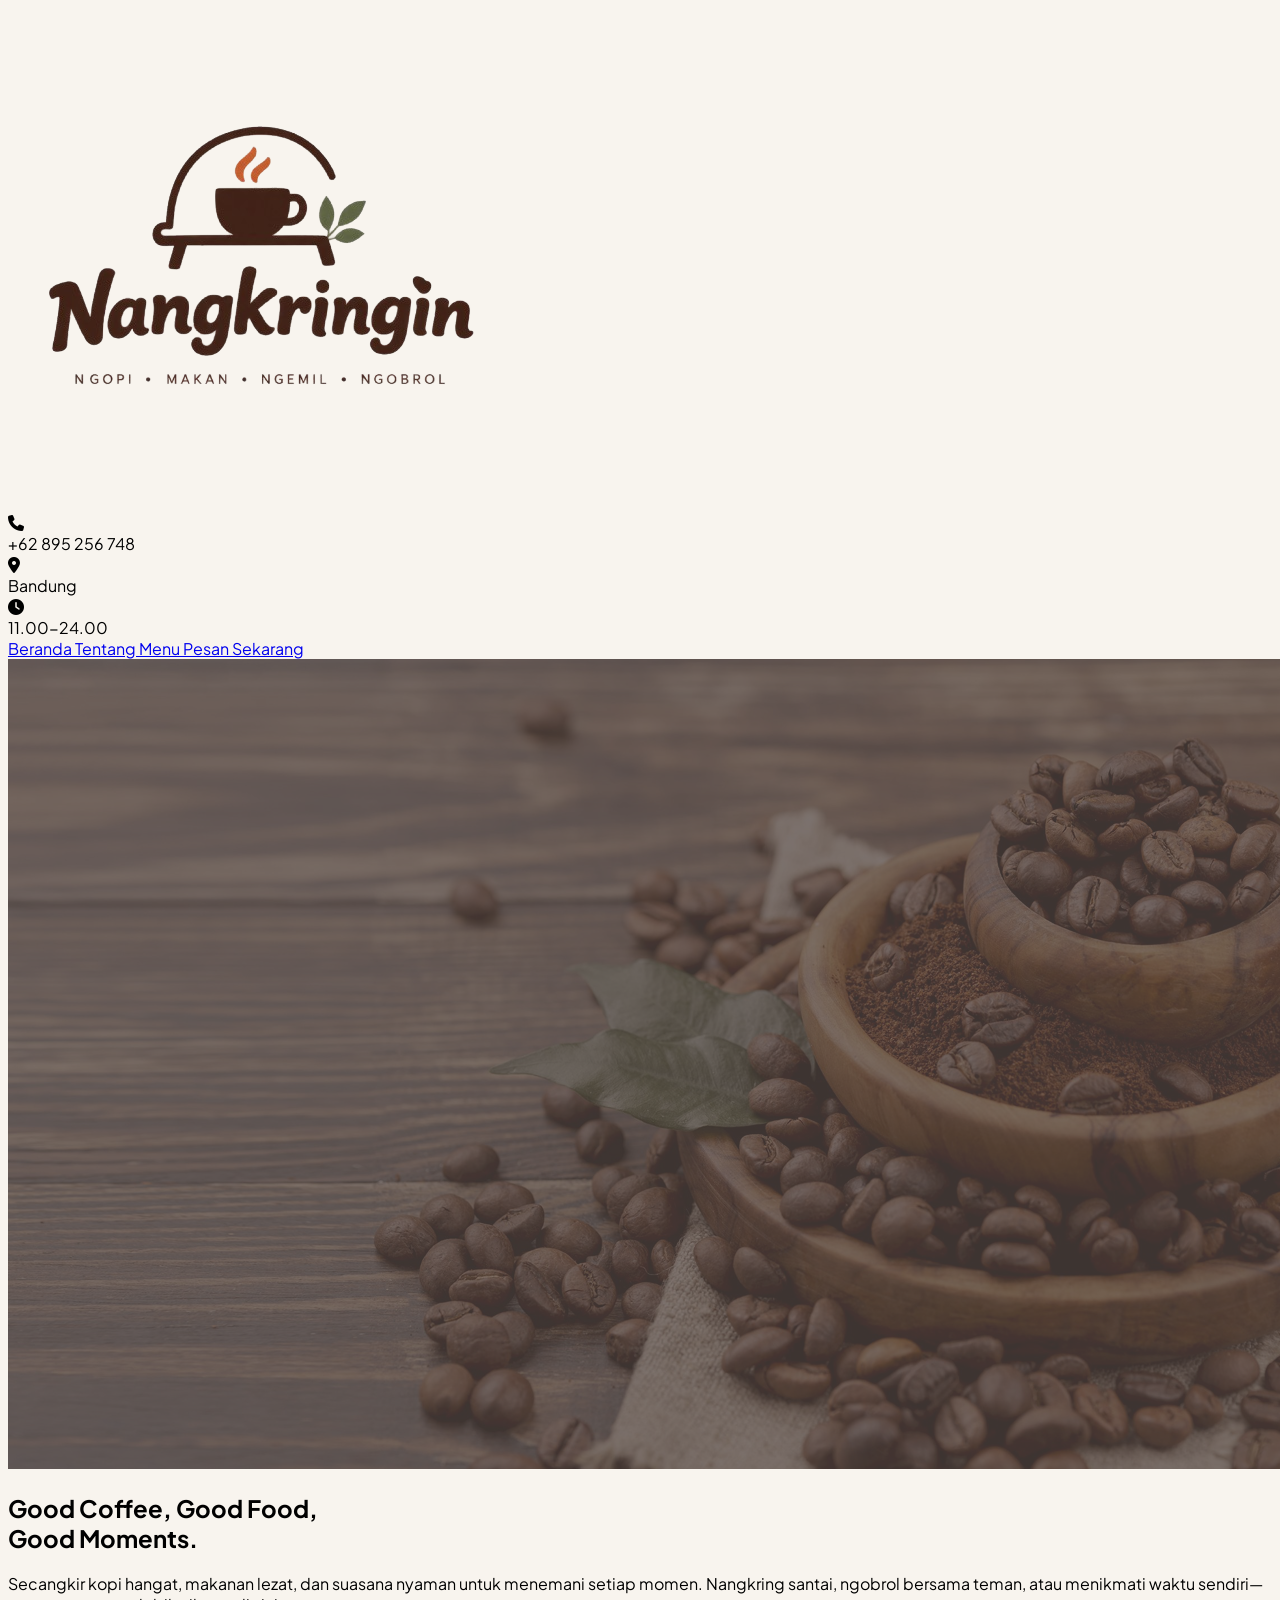
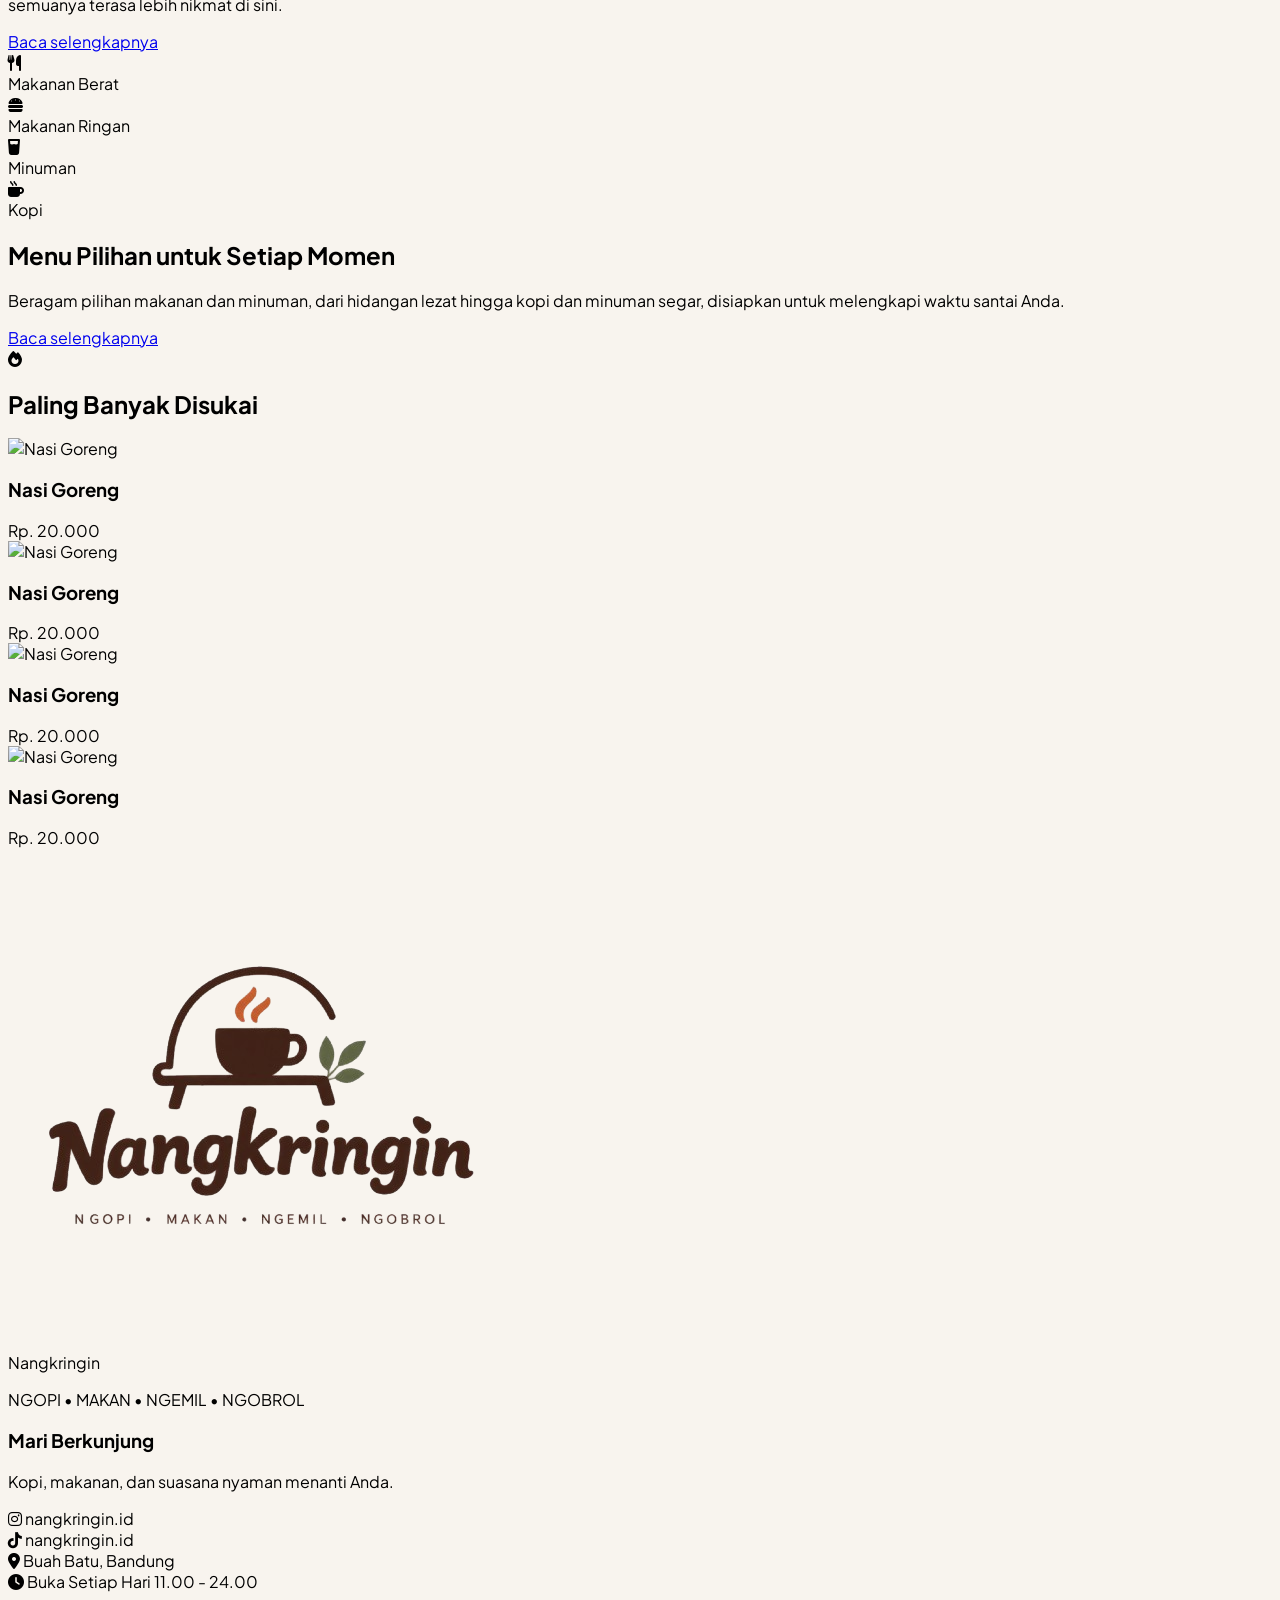
==== index.html @ 7f00919c "edited" ====
<!DOCTYPE html>
<html lang="id">
<head>
    <meta charset="UTF-8">
    <meta name="viewport" content="width=device-width, initial-scale=1.0">
    <title>Nangkringin - Good Coffee, Good Food, Good Moments</title>
    <script src="https://cdn.tailwindcss.com"></script>
    <link href="https://fonts.googleapis.com/css2?family=Plus+Jakarta+Sans:wght@400;500;600;700;800&display=swap" rel="stylesheet">
    <link rel="stylesheet" href="https://cdnjs.cloudflare.com/ajax/libs/font-awesome/6.4.0/css/all.min.css">
    <style>
        body {
            font-family: 'Plus Jakarta Sans', sans-serif;
            background-color: #F8F4EE;
        }
        /* Custom scrollbar */
        ::-webkit-scrollbar {
            width: 8px;
        }
        ::-webkit-scrollbar-track {
            background: #f1f1f1;
        }
        ::-webkit-scrollbar-thumb {
            background: #A77547;
            border-radius: 4px;
        }
    </style>
</head>
<body class="text-neutral-800 antialiased selection:bg-[#C28E5C] selection:text-white">

    <header class="absolute top-0 left-0 right-0 z-50 px-3 sm:px-6 lg:px-8 py-4 sm:py-6">
        <div class="max-w-7xl mx-auto flex flex-col xl:flex-row items-center justify-between gap-3 sm:gap-4">
            
            <!-- Logo Brand -->
            <div class="flex items-center gap-3">
                <div class="w-16 h-16 sm:w-20 sm:h-20 lg:w-24 lg:h-24 rounded-full flex items-center justify-center p-1 shadow-xl bg-[#F4EBE1]/90 backdrop-blur-sm border-2 border-[#D4A373]/30">
                    <img src="images/logo.png" alt="Nangkringin Logo" class="w-full h-full object-contain rounded-full"
                         onerror="this.src='https://placehold.co/100x100/4a3319/ffffff?text=Logo'">
                </div>
            </div>

            <!-- Navbar Container (Exact match to header.png style) -->
            <div class="w-full xl:w-auto flex flex-wrap items-center justify-center gap-2 sm:gap-3 bg-[#F4EBE1] backdrop-blur-md rounded-3xl xl:rounded-full px-3 sm:px-5 py-3 shadow-xl border border-[#E6D5C3]">
                
                <!-- Phone -->
                <div class="flex items-center gap-2 text-[#4A3319] text-[11px] sm:text-sm font-bold px-1 sm:px-2">
                    <div class="w-8 h-8 rounded-full bg-[#4A3319] text-[#F4EBE1] flex items-center justify-center text-xs">
                        <i class="fa-solid fa-phone"></i>
                    </div>
                    <span class="whitespace-nowrap">+62 895 256 748</span>
                </div>

                <!-- Divider / Gap -->
                <div class="hidden sm:block w-[1px] h-6 bg-[#D8C7B5]"></div>

                <!-- Location -->
                <div class="flex items-center gap-2 text-[#4A3319] text-[11px] sm:text-sm font-bold px-1 sm:px-2">
                    <div class="w-8 h-8 rounded-full bg-[#4A3319] text-[#F4EBE1] flex items-center justify-center text-xs">
                        <i class="fa-solid fa-location-dot"></i>
                    </div>
                    <span>Bandung</span>
                </div>

                <!-- Divider / Gap -->
                <div class="hidden sm:block w-[1px] h-6 bg-[#D8C7B5]"></div>

                <!-- Clock -->
                <div class="flex items-center gap-2 text-[#4A3319] text-[11px] sm:text-sm font-bold px-1 sm:px-2">
                    <div class="w-8 h-8 rounded-full bg-[#4A3319] text-[#F4EBE1] flex items-center justify-center text-xs">
                        <i class="fa-solid fa-clock"></i>
                    </div>
                    <span class="whitespace-nowrap">11.00-24.00</span>
                </div>

                <!-- Nav Buttons: Beranda, Tentang, Menu, Pesan Sekarang -->
                <div class="w-full sm:w-auto grid grid-cols-2 sm:flex items-center gap-2 mt-1 sm:mt-0">
                    <a href="#" class="bg-[#4A3319] hover:bg-[#382613] text-white px-3 sm:px-5 py-2.5 rounded-full text-xs sm:text-sm font-bold text-center shadow-md transition">
                        Beranda
                    </a>
                    <a href="#" class="bg-[#4A3319] hover:bg-[#382613] text-white px-3 sm:px-5 py-2.5 rounded-full text-xs sm:text-sm font-bold text-center shadow-md transition">
                        Tentang
                    </a>
                    <a href="#" class="bg-[#4A3319] hover:bg-[#382613] text-white px-3 sm:px-5 py-2.5 rounded-full text-xs sm:text-sm font-bold text-center shadow-md transition">
                        Menu
                    </a>
                    <a href="#" class="bg-gradient-to-r from-[#D97736] to-[#C05A28] hover:opacity-95 text-white px-3 sm:px-5 py-2.5 rounded-full text-xs sm:text-sm font-bold text-center shadow-md transition">
                        Pesan Sekarang
                    </a>
                </div>

            </div>

        </div>
    </header>

    <section class="relative min-h-[90vh] flex items-center pt-40 pb-16 px-4 sm:px-8 overflow-hidden">
        <!-- Background Image from images/bg-hero.jpg -->
        <div class="absolute inset-0 z-0">
            <img src="images/bg-hero.png" 
                 alt="Coffee Beans Background" 
                 class="w-full h-full object-cover object-center"
                 onerror="this.src='https://images.unsplash.com/photo-1495474472287-4d71bcdd2085?q=80&w=1920&auto=format&fit=crop'">
            <div class="absolute inset-0 bg-black/50"></div>
        </div>

        <div class="max-w-7xl mx-auto w-full z-10 px-4">
            <div class="max-w-2xl text-white">
                <h1 class="text-3xl sm:text-5xl lg:text-6xl font-extrabold leading-tight tracking-tight mb-6 drop-shadow-md">
                    Good Coffee, Good Food, <br class="hidden sm:inline"><span class="text-[#F4A261]">Good Moments.</span>
                </h1>
                <p class="text-sm sm:text-base lg:text-lg text-neutral-100 mb-8 leading-relaxed drop-shadow">
                    Secangkir kopi hangat, makanan lezat, dan suasana nyaman untuk menemani setiap momen. Nangkring santai, ngobrol bersama teman, atau menikmati waktu sendiri—semuanya terasa lebih nikmat di sini.
                </p>
                <div>
                    <a href="#" class="inline-block bg-[#C28E5C] hover:bg-[#A77547] text-white font-bold px-6 py-3.5 rounded-xl shadow-xl transition transform hover:translate-y-[-2px]">
                        Baca selengkapnya
                    </a>
                </div>
            </div>
        </div>
    </section>

    <section class="py-16 px-4 sm:px-8 bg-[#EFE8DC]">
        <div class="max-w-7xl mx-auto grid grid-cols-1 lg:grid-cols-12 gap-12 items-center">
            
            <!-- Category Icons Grid (Left 7 Columns) -->
            <div class="lg:col-span-7 grid grid-cols-2 sm:grid-cols-4 gap-6">
                <!-- Category 1 -->
                <div class="flex flex-col items-center group cursor-pointer">
                    <div class="w-24 h-24 sm:w-28 sm:h-28 bg-[#5C4033] rounded-full flex items-center justify-center shadow-xl group-hover:scale-105 transition duration-300 border-4 border-[#D4A373]/30">
                        <i class="fa-solid fa-utensils text-3xl sm:text-4xl text-amber-100"></i>
                    </div>
                    <span class="mt-4 font-bold text-sm sm:text-base text-[#5C4033] text-center">Makanan Berat</span>
                </div>
                <!-- Category 2 -->
                <div class="flex flex-col items-center group cursor-pointer">
                    <div class="w-24 h-24 sm:w-28 sm:h-28 bg-[#5C4033] rounded-full flex items-center justify-center shadow-xl group-hover:scale-105 transition duration-300 border-4 border-[#D4A373]/30">
                        <i class="fa-solid fa-burger text-3xl sm:text-4xl text-amber-100"></i>
                    </div>
                    <span class="mt-4 font-bold text-sm sm:text-base text-[#5C4033] text-center">Makanan Ringan</span>
                </div>
                <!-- Category 3 (Clean icon / Minuman) -->
                <div class="flex flex-col items-center group cursor-pointer">
                    <div class="w-24 h-24 sm:w-28 sm:h-28 bg-[#5C4033] rounded-full flex items-center justify-center shadow-xl group-hover:scale-105 transition duration-300 border-4 border-[#D4A373]/30">
                        <i class="fa-solid fa-glass-water text-3xl sm:text-4xl text-amber-100"></i>
                    </div>
                    <span class="mt-4 font-bold text-sm sm:text-base text-[#5C4033] text-center">Minuman</span>
                </div>
                <!-- Category 4 -->
                <div class="flex flex-col items-center group cursor-pointer">
                    <div class="w-24 h-24 sm:w-28 sm:h-28 bg-[#5C4033] rounded-full flex items-center justify-center shadow-xl group-hover:scale-105 transition duration-300 border-4 border-[#D4A373]/30">
                        <i class="fa-solid fa-mug-hot text-3xl sm:text-4xl text-amber-100"></i>
                    </div>
                    <span class="mt-4 font-bold text-sm sm:text-base text-[#5C4033] text-center">Kopi</span>
                </div>
            </div>

            <!-- Description Text (Right 5 Columns) -->
            <div class="lg:col-span-5 text-left">
                <h2 class="text-2xl sm:text-3xl font-extrabold text-[#5C4033] mb-4">
                    Menu Pilihan untuk Setiap Momen
                </h2>
                <p class="text-neutral-600 text-sm sm:text-base mb-6 leading-relaxed">
                    Beragam pilihan makanan dan minuman, dari hidangan lezat hingga kopi dan minuman segar, disiapkan untuk melengkapi waktu santai Anda.
                </p>
                <a href="#" class="inline-block bg-[#C28E5C] hover:bg-[#A77547] text-white font-bold px-6 py-3 rounded-xl shadow-md transition">
                    Baca selengkapnya
                </a>
            </div>

        </div>
    </section>

    <section class="py-16 px-4 sm:px-8 bg-[#B8865B]">
        <div class="max-w-7xl mx-auto">
            
            <!-- Section Header -->
            <div class="flex items-center gap-3 mb-10">
                <div class="w-10 h-10 bg-[#5C4033] rounded-full flex items-center justify-center text-amber-200 shadow-md">
                    <i class="fa-solid fa-fire text-lg"></i>
                </div>
                <h2 class="text-2xl sm:text-3xl font-extrabold text-white tracking-wide">
                    Paling Banyak Disukai
                </h2>
            </div>

            <!-- Product Cards Grid -->
            <div class="grid grid-cols-1 sm:grid-cols-2 lg:grid-cols-4 gap-6">
                
                <!-- Product Card 1 -->
                <div class="bg-[#FDFBF7] rounded-2xl p-4 shadow-xl flex flex-col justify-between transform transition hover:-translate-y-1">
                    <div>
                        <div class="w-full h-48 sm:h-52 rounded-xl overflow-hidden mb-4 shadow-inner">
                            <img src="https://images.unsplash.com/photo-1512058564366-18510be2db19?q=80&w=600&auto=format&fit=crop" 
                                 alt="Nasi Goreng" 
                                 class="w-full h-full object-cover">
                        </div>
                        <h3 class="font-bold text-lg text-neutral-800 mb-1">Nasi Goreng</h3>
                    </div>
                    <div class="mt-4 pt-3 border-t border-neutral-200">
                        <span class="font-extrabold text-[#5C4033] text-base">Rp. 20.000</span>
                    </div>
                </div>

                <!-- Product Card 2 -->
                <div class="bg-[#FDFBF7] rounded-2xl p-4 shadow-xl flex flex-col justify-between transform transition hover:-translate-y-1">
                    <div>
                        <div class="w-full h-48 sm:h-52 rounded-xl overflow-hidden mb-4 shadow-inner">
                            <img src="https://images.unsplash.com/photo-1512058564366-18510be2db19?q=80&w=600&auto=format&fit=crop" 
                                 alt="Nasi Goreng" 
                                 class="w-full h-full object-cover">
                        </div>
                        <h3 class="font-bold text-lg text-neutral-800 mb-1">Nasi Goreng</h3>
                    </div>
                    <div class="mt-4 pt-3 border-t border-neutral-200">
                        <span class="font-extrabold text-[#5C4033] text-base">Rp. 20.000</span>
                    </div>
                </div>

                <!-- Product Card 3 -->
                <div class="bg-[#FDFBF7] rounded-2xl p-4 shadow-xl flex flex-col justify-between transform transition hover:-translate-y-1">
                    <div>
                        <div class="w-full h-48 sm:h-52 rounded-xl overflow-hidden mb-4 shadow-inner">
                            <img src="https://images.unsplash.com/photo-1512058564366-18510be2db19?q=80&w=600&auto=format&fit=crop" 
                                 alt="Nasi Goreng" 
                                 class="w-full h-full object-cover">
                        </div>
                        <h3 class="font-bold text-lg text-neutral-800 mb-1">Nasi Goreng</h3>
                    </div>
                    <div class="mt-4 pt-3 border-t border-neutral-200">
                        <span class="font-extrabold text-[#5C4033] text-base">Rp. 20.000</span>
                    </div>
                </div>

                <!-- Product Card 4 -->
                <div class="bg-[#FDFBF7] rounded-2xl p-4 shadow-xl flex flex-col justify-between transform transition hover:-translate-y-1">
                    <div>
                        <div class="w-full h-48 sm:h-52 rounded-xl overflow-hidden mb-4 shadow-inner">
                            <img src="https://images.unsplash.com/photo-1512058564366-18510be2db19?q=80&w=600&auto=format&fit=crop" 
                                 alt="Nasi Goreng" 
                                 class="w-full h-full object-cover">
                        </div>
                        <h3 class="font-bold text-lg text-neutral-800 mb-1">Nasi Goreng</h3>
                    </div>
                    <div class="mt-4 pt-3 border-t border-neutral-200">
                        <span class="font-extrabold text-[#5C4033] text-base">Rp. 20.000</span>
                    </div>
                </div>

            </div>

        </div>
    </section>

    <footer class="bg-[#EFE8DC] py-12 px-4 sm:px-8 border-t border-[#D4A373]/20">
        <div class="max-w-7xl mx-auto grid grid-cols-1 md:grid-cols-3 gap-8 items-center">
            
            <!-- Footer Logo & Tagline -->
            <div class="flex flex-col items-center md:items-start text-center md:text-left">
                <div class="flex items-center gap-3 mb-2">
                    <div class="w-14 h-14 rounded-full overflow-hidden bg-white shadow-md p-1">
                        <img src="images/logo.png" alt="Logo" class="w-full h-full object-contain">
                    </div>
                    <span class="text-xl font-extrabold text-[#5C4033] tracking-wide">Nangkringin</span>
                </div>
                <p class="text-xs text-neutral-600 tracking-wider font-semibold">
                    NGOPI • MAKAN • NGEMIL • NGOBROL
                </p>
            </div>

            <!-- Center Call to Action -->
            <div class="text-center">
                <h3 class="text-xl sm:text-2xl font-extrabold text-[#5C4033] mb-2">
                    Mari Berkunjung
                </h3>
                <p class="text-neutral-600 text-sm max-w-sm mx-auto">
                    Kopi, makanan, dan suasana nyaman menanti Anda.
                </p>
            </div>

            <!-- Social Media & Contact Info -->
            <div class="flex flex-col items-center md:items-end space-y-3 text-sm text-neutral-700">
                <div class="flex items-center gap-2 hover:text-[#C28E5C] transition">
                    <i class="fa-brands fa-instagram text-lg text-[#5C4033]"></i>
                    <span class="font-medium">nangkringin.id</span>
                </div>
                <div class="flex items-center gap-2 hover:text-[#C28E5C] transition">
                    <i class="fa-brands fa-tiktok text-lg text-[#5C4033]"></i>
                    <span class="font-medium">nangkringin.id</span>
                </div>
                <div class="flex items-center gap-2 text-center md:text-right">
                    <i class="fa-solid fa-location-dot text-lg text-[#5C4033]"></i>
                    <span class="font-medium">Buah Batu, Bandung</span>
                </div>
                <div class="flex items-center gap-2 text-center md:text-right">
                    <i class="fa-solid fa-clock text-lg text-[#5C4033]"></i>
                    <span class="font-medium">Buka Setiap Hari 11.00 - 24.00</span>
                </div>
            </div>

        </div>
    </footer>

</body>
</html>
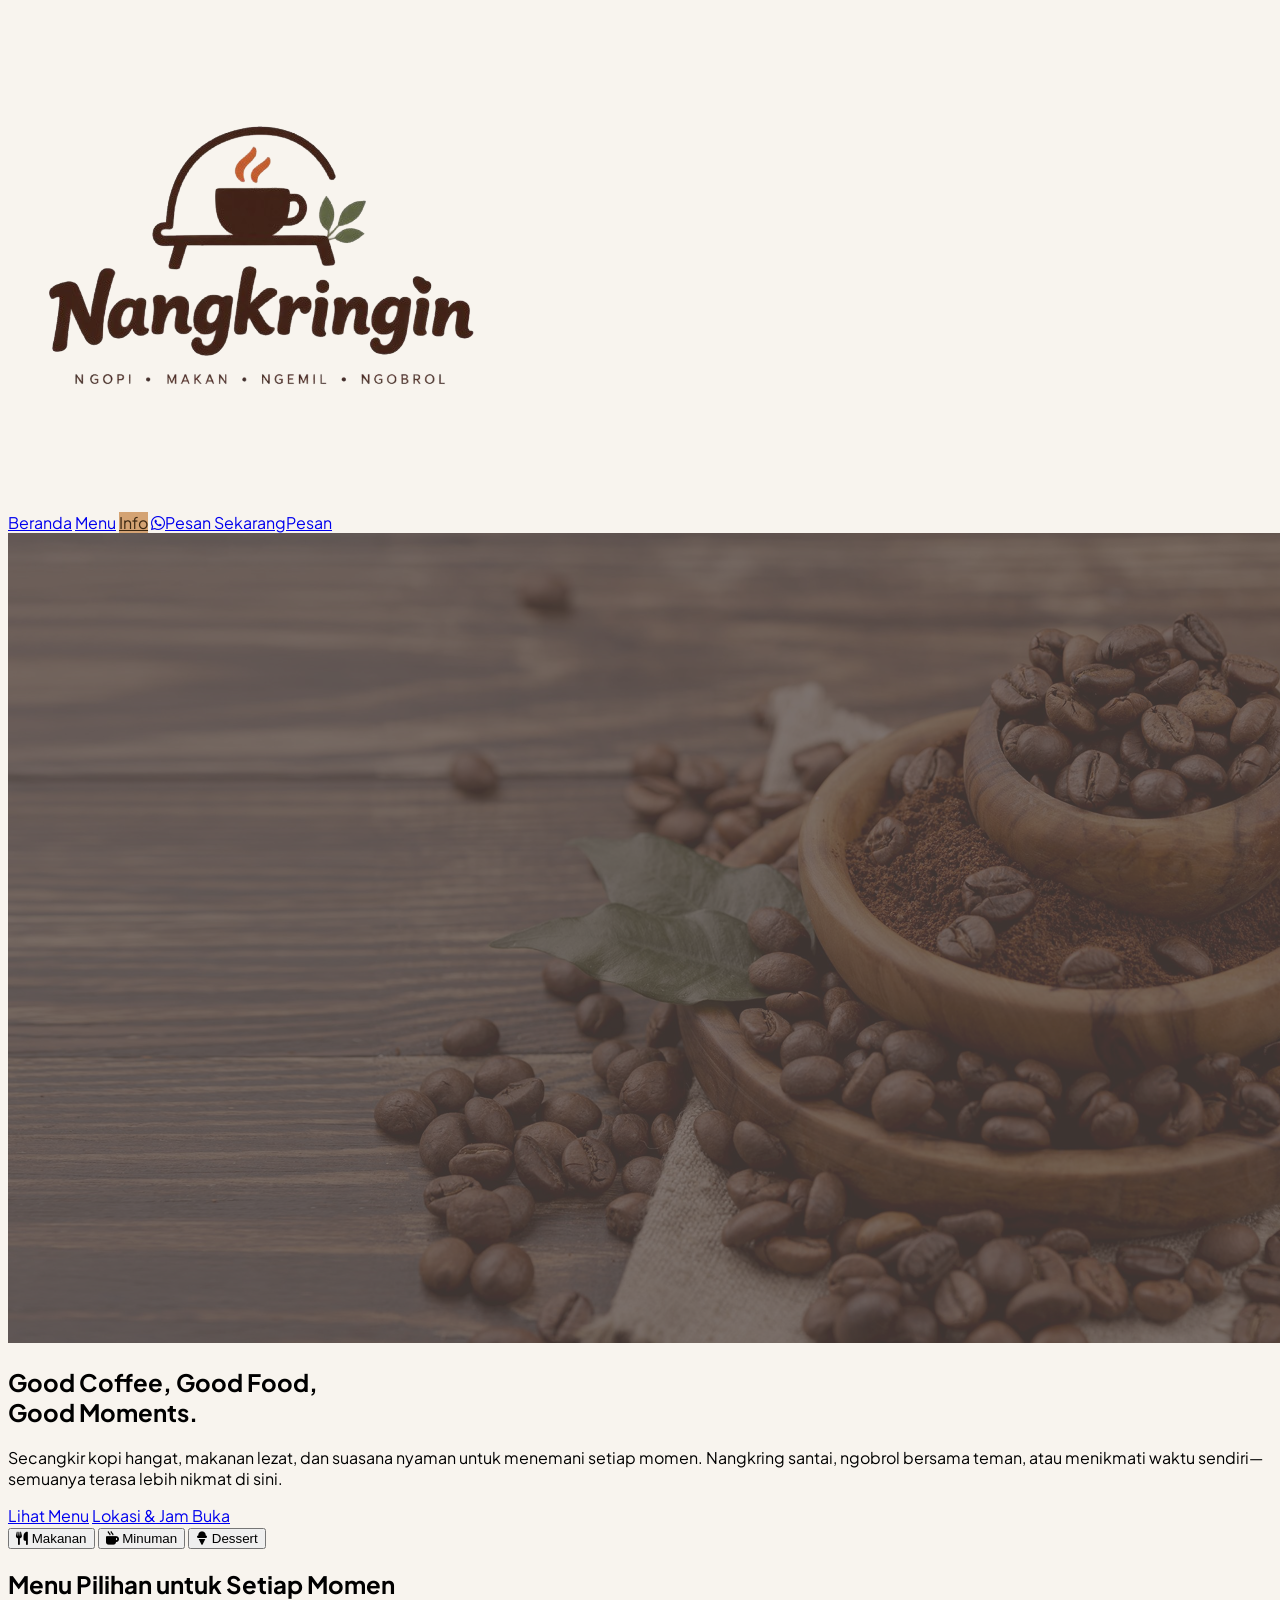
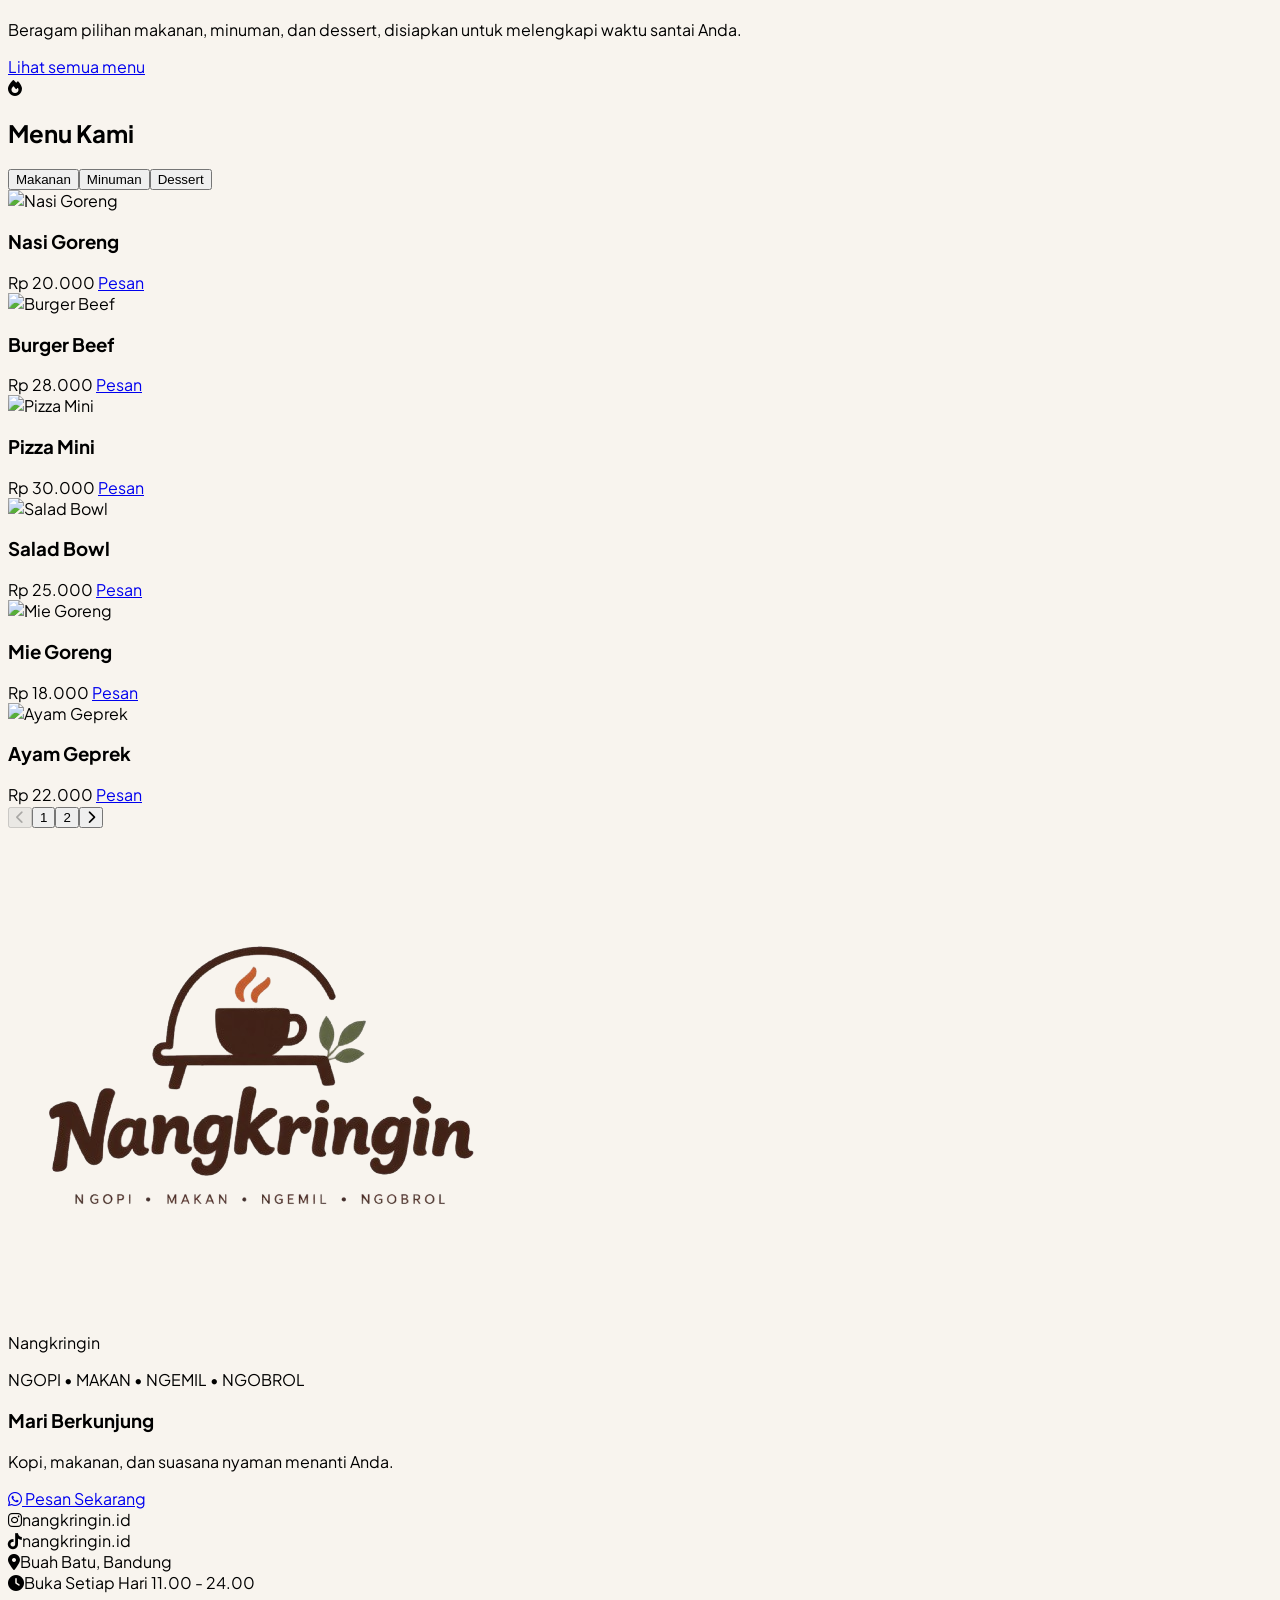
==== commit f61d1c13: "Update index.html" ====
--- a/index.html
+++ b/index.html
@@ -1,5 +1,6 @@
 <!DOCTYPE html>
-<html lang="id">
+<html lang="id" style="scroll-behavior:smooth">
+
 <head>
     <meta charset="UTF-8">
     <meta name="viewport" content="width=device-width, initial-scale=1.0">
@@ -8,97 +9,67 @@
     <link href="https://fonts.googleapis.com/css2?family=Plus+Jakarta+Sans:wght@400;500;600;700;800&display=swap" rel="stylesheet">
     <link rel="stylesheet" href="https://cdnjs.cloudflare.com/ajax/libs/font-awesome/6.4.0/css/all.min.css">
     <style>
-        body {
-            font-family: 'Plus Jakarta Sans', sans-serif;
-            background-color: #F8F4EE;
-        }
-        /* Custom scrollbar */
-        ::-webkit-scrollbar {
-            width: 8px;
-        }
-        ::-webkit-scrollbar-track {
-            background: #f1f1f1;
-        }
-        ::-webkit-scrollbar-thumb {
-            background: #A77547;
-            border-radius: 4px;
+        body { font-family: 'Plus Jakarta Sans', sans-serif; background-color: #F8F4EE; }
+        ::-webkit-scrollbar { width: 8px; }
+        ::-webkit-scrollbar-track { background: #f1f1f1; }
+        ::-webkit-scrollbar-thumb { background: #A77547; border-radius: 4px; }
+
+        /* Supaya judul section tidak tertutup navbar yang fixed */
+        section, footer { scroll-margin-top: 120px; }
+        #beranda { scroll-margin-top: 0; }
+
+        /* Navbar link aktif */
+        .nav-link.active { background: #D4A373; color: #3b2712; }
+
+        /* Tampilan awal navbar transparan, berubah setelah scroll */
+        #navbar.scrolled { padding-top: .5rem; padding-bottom: .5rem; background: rgba(74, 51, 25, .92); backdrop-filter: blur(8px); box-shadow: 0 6px 24px rgba(0,0,0,.25); }
+
+        a:focus-visible, button:focus-visible { outline: 3px solid #F4A261; outline-offset: 2px; }
+
+        @keyframes fadeUp { from { opacity: 0; transform: translateY(10px); } to { opacity: 1; transform: none; } }
+        .card-in { animation: fadeUp .35s ease both; }
+
+        @media (prefers-reduced-motion: reduce) {
+            html { scroll-behavior: auto !important; }
+            .card-in { animation: none; }
         }
     </style>
 </head>
+
 <body class="text-neutral-800 antialiased selection:bg-[#C28E5C] selection:text-white">
 
-    <header class="absolute top-0 left-0 right-0 z-50 px-3 sm:px-6 lg:px-8 py-4 sm:py-6">
-        <div class="max-w-7xl mx-auto flex flex-col xl:flex-row items-center justify-between gap-3 sm:gap-4">
-            
+    <!-- NAVBAR (fixed) -->
+    <header id="navbar" class="fixed top-0 left-0 right-0 z-50 px-3 sm:px-6 lg:px-8 py-3 sm:py-4 transition-all duration-300">
+        <div class="max-w-7xl mx-auto flex items-center justify-between gap-3">
+
             <!-- Logo Brand -->
-            <div class="flex items-center gap-3">
-                <div class="w-16 h-16 sm:w-20 sm:h-20 lg:w-24 lg:h-24 rounded-full flex items-center justify-center p-1 shadow-xl bg-[#F4EBE1]/90 backdrop-blur-sm border-2 border-[#D4A373]/30">
-                    <img src="images/logo.png" alt="Nangkringin Logo" class="w-full h-full object-contain rounded-full"
-                         onerror="this.src='https://placehold.co/100x100/4a3319/ffffff?text=Logo'">
+            <a href="#beranda" class="shrink-0" aria-label="Ke beranda">
+                <div class="flex items-center gap-3">
+                    <div
+                        class="w-16 h-16 sm:w-20 sm:h-20 lg:w-24 lg:h-24 rounded-full flex items-center justify-center p-1 shadow-xl bg-[#F4EBE1]/90 backdrop-blur-sm border-2 border-[#D4A373]/30">
+                        <img src="images/logo.png" alt="Nangkringin Logo" class="w-full h-full object-contain rounded-full"
+                            onerror="this.src='https://placehold.co/100x100/4a3319/ffffff?text=Logo'">
+                    </div>
                 </div>
-            </div>
-
-            <!-- Navbar Container (Exact match to header.png style) -->
-            <div class="w-full xl:w-auto flex flex-wrap items-center justify-center gap-2 sm:gap-3 bg-[#F4EBE1] backdrop-blur-md rounded-3xl xl:rounded-full px-3 sm:px-5 py-3 shadow-xl border border-[#E6D5C3]">
-                
-                <!-- Phone -->
-                <div class="flex items-center gap-2 text-[#4A3319] text-[11px] sm:text-sm font-bold px-1 sm:px-2">
-                    <div class="w-8 h-8 rounded-full bg-[#4A3319] text-[#F4EBE1] flex items-center justify-center text-xs">
-                        <i class="fa-solid fa-phone"></i>
-                    </div>
-                    <span class="whitespace-nowrap">+62 895 256 748</span>
-                </div>
-
-                <!-- Divider / Gap -->
-                <div class="hidden sm:block w-[1px] h-6 bg-[#D8C7B5]"></div>
-
-                <!-- Location -->
-                <div class="flex items-center gap-2 text-[#4A3319] text-[11px] sm:text-sm font-bold px-1 sm:px-2">
-                    <div class="w-8 h-8 rounded-full bg-[#4A3319] text-[#F4EBE1] flex items-center justify-center text-xs">
-                        <i class="fa-solid fa-location-dot"></i>
-                    </div>
-                    <span>Bandung</span>
-                </div>
-
-                <!-- Divider / Gap -->
-                <div class="hidden sm:block w-[1px] h-6 bg-[#D8C7B5]"></div>
-
-                <!-- Clock -->
-                <div class="flex items-center gap-2 text-[#4A3319] text-[11px] sm:text-sm font-bold px-1 sm:px-2">
-                    <div class="w-8 h-8 rounded-full bg-[#4A3319] text-[#F4EBE1] flex items-center justify-center text-xs">
-                        <i class="fa-solid fa-clock"></i>
-                    </div>
-                    <span class="whitespace-nowrap">11.00-24.00</span>
-                </div>
-
-                <!-- Nav Buttons: Beranda, Tentang, Menu, Pesan Sekarang -->
-                <div class="w-full sm:w-auto grid grid-cols-2 sm:flex items-center gap-2 mt-1 sm:mt-0">
-                    <a href="#" class="bg-[#4A3319] hover:bg-[#382613] text-white px-3 sm:px-5 py-2.5 rounded-full text-xs sm:text-sm font-bold text-center shadow-md transition">
-                        Beranda
-                    </a>
-                    <a href="#" class="bg-[#4A3319] hover:bg-[#382613] text-white px-3 sm:px-5 py-2.5 rounded-full text-xs sm:text-sm font-bold text-center shadow-md transition">
-                        Tentang
-                    </a>
-                    <a href="#" class="bg-[#4A3319] hover:bg-[#382613] text-white px-3 sm:px-5 py-2.5 rounded-full text-xs sm:text-sm font-bold text-center shadow-md transition">
-                        Menu
-                    </a>
-                    <a href="#" class="bg-gradient-to-r from-[#D97736] to-[#C05A28] hover:opacity-95 text-white px-3 sm:px-5 py-2.5 rounded-full text-xs sm:text-sm font-bold text-center shadow-md transition">
-                        Pesan Sekarang
-                    </a>
-                </div>
-
-            </div>
-
+            </a>
+
+            <nav class="flex items-center gap-1.5 sm:gap-2 bg-[#F4EBE1] rounded-full px-2 sm:px-3 py-2 shadow-xl border border-[#E6D5C3]" aria-label="Navigasi utama">
+                <a href="#beranda" data-target="beranda" class="nav-link bg-[#4A3319] hover:bg-[#382613] text-white px-3 sm:px-5 py-2 rounded-full text-xs sm:text-sm font-bold transition">Beranda</a>
+                <a href="#menu" data-target="menu" class="nav-link bg-[#4A3319] hover:bg-[#382613] text-white px-3 sm:px-5 py-2 rounded-full text-xs sm:text-sm font-bold transition">Menu</a>
+                <a href="#info" data-target="info" class="nav-link bg-[#4A3319] hover:bg-[#382613] text-white px-3 sm:px-5 py-2 rounded-full text-xs sm:text-sm font-bold transition">Info</a>
+                <a href="#" data-wa class="bg-gradient-to-r from-[#D97736] to-[#C05A28] hover:opacity-90 text-white px-3 sm:px-5 py-2 rounded-full text-xs sm:text-sm font-bold transition whitespace-nowrap">
+                    <i class="fa-brands fa-whatsapp mr-1"></i><span class="hidden sm:inline">Pesan Sekarang</span><span class="sm:hidden">Pesan</span>
+                </a>
+            </nav>
         </div>
     </header>
 
-    <section class="relative min-h-[90vh] flex items-center pt-40 pb-16 px-4 sm:px-8 overflow-hidden">
+    <!-- BERANDA / HERO -->
+    <section id="beranda" class="relative min-h-[90vh] flex items-center pt-40 pb-16 px-4 sm:px-8 overflow-hidden">
         <!-- Background Image from images/bg-hero.jpg -->
         <div class="absolute inset-0 z-0">
-            <img src="images/bg-hero.png" 
-                 alt="Coffee Beans Background" 
-                 class="w-full h-full object-cover object-center"
-                 onerror="this.src='https://images.unsplash.com/photo-1495474472287-4d71bcdd2085?q=80&w=1920&auto=format&fit=crop'">
+            <img src="images/bg-hero.png" alt="Coffee Beans Background" class="w-full h-full object-cover object-center"
+                onerror="this.src='https://images.unsplash.com/photo-1495474472287-4d71bcdd2085?q=80&w=1920&auto=format&fit=crop'">
             <div class="absolute inset-0 bg-black/50"></div>
         </div>
 
@@ -108,197 +79,244 @@
                     Good Coffee, Good Food, <br class="hidden sm:inline"><span class="text-[#F4A261]">Good Moments.</span>
                 </h1>
                 <p class="text-sm sm:text-base lg:text-lg text-neutral-100 mb-8 leading-relaxed drop-shadow">
-                    Secangkir kopi hangat, makanan lezat, dan suasana nyaman untuk menemani setiap momen. Nangkring santai, ngobrol bersama teman, atau menikmati waktu sendiri—semuanya terasa lebih nikmat di sini.
+                    Secangkir kopi hangat, makanan lezat, dan suasana nyaman untuk menemani setiap momen. Nangkring
+                    santai, ngobrol bersama teman, atau menikmati waktu sendiri—semuanya terasa lebih nikmat di sini.
                 </p>
-                <div>
-                    <a href="#" class="inline-block bg-[#C28E5C] hover:bg-[#A77547] text-white font-bold px-6 py-3.5 rounded-xl shadow-xl transition transform hover:translate-y-[-2px]">
-                        Baca selengkapnya
-                    </a>
+                <div class="flex flex-wrap gap-3">
+                    <a href="#menu" class="inline-block bg-[#C28E5C] hover:bg-[#A77547] text-white font-bold px-6 py-3.5 rounded-xl shadow-xl transition hover:-translate-y-0.5">Lihat Menu</a>
+                    <a href="#info" class="inline-block bg-white/15 hover:bg-white/25 backdrop-blur text-white font-bold px-6 py-3.5 rounded-xl border border-white/40 transition">Lokasi &amp; Jam Buka</a>
                 </div>
             </div>
         </div>
     </section>
 
+    <!-- KATEGORI (klik = buka menu sesuai kategori) -->
     <section class="py-16 px-4 sm:px-8 bg-[#EFE8DC]">
         <div class="max-w-7xl mx-auto grid grid-cols-1 lg:grid-cols-12 gap-12 items-center">
-            
-            <!-- Category Icons Grid (Left 7 Columns) -->
-            <div class="lg:col-span-7 grid grid-cols-2 sm:grid-cols-4 gap-6">
-                <!-- Category 1 -->
-                <div class="flex flex-col items-center group cursor-pointer">
-                    <div class="w-24 h-24 sm:w-28 sm:h-28 bg-[#5C4033] rounded-full flex items-center justify-center shadow-xl group-hover:scale-105 transition duration-300 border-4 border-[#D4A373]/30">
-                        <i class="fa-solid fa-utensils text-3xl sm:text-4xl text-amber-100"></i>
-                    </div>
-                    <span class="mt-4 font-bold text-sm sm:text-base text-[#5C4033] text-center">Makanan Berat</span>
+
+            <div class="lg:col-span-7 grid grid-cols-3 gap-4 sm:gap-6">
+                <button data-goto-cat="Makanan" class="flex flex-col items-center group">
+                    <span class="w-20 h-20 sm:w-28 sm:h-28 bg-[#5C4033] rounded-full flex items-center justify-center shadow-xl group-hover:scale-105 transition duration-300 border-4 border-[#D4A373]/30">
+                        <i class="fa-solid fa-utensils text-2xl sm:text-4xl text-amber-100"></i>
+                    </span>
+                    <span class="mt-3 font-bold text-sm sm:text-base text-[#5C4033]">Makanan</span>
+                </button>
+                <button data-goto-cat="Minuman" class="flex flex-col items-center group">
+                    <span class="w-20 h-20 sm:w-28 sm:h-28 bg-[#5C4033] rounded-full flex items-center justify-center shadow-xl group-hover:scale-105 transition duration-300 border-4 border-[#D4A373]/30">
+                        <i class="fa-solid fa-mug-hot text-2xl sm:text-4xl text-amber-100"></i>
+                    </span>
+                    <span class="mt-3 font-bold text-sm sm:text-base text-[#5C4033]">Minuman</span>
+                </button>
+                <button data-goto-cat="Dessert" class="flex flex-col items-center group">
+                    <span class="w-20 h-20 sm:w-28 sm:h-28 bg-[#5C4033] rounded-full flex items-center justify-center shadow-xl group-hover:scale-105 transition duration-300 border-4 border-[#D4A373]/30">
+                        <i class="fa-solid fa-ice-cream text-2xl sm:text-4xl text-amber-100"></i>
+                    </span>
+                    <span class="mt-3 font-bold text-sm sm:text-base text-[#5C4033]">Dessert</span>
+                </button>
+            </div>
+
+            <div class="lg:col-span-5">
+                <h2 class="text-2xl sm:text-3xl font-extrabold text-[#5C4033] mb-4">Menu Pilihan untuk Setiap Momen</h2>
+                <p class="text-neutral-600 text-sm sm:text-base mb-6 leading-relaxed">
+                    Beragam pilihan makanan, minuman, dan dessert, disiapkan untuk melengkapi waktu santai Anda.
+                </p>
+                <a href="#menu" class="inline-block bg-[#C28E5C] hover:bg-[#A77547] text-white font-bold px-6 py-3 rounded-xl shadow-md transition">Lihat semua menu</a>
+            </div>
+        </div>
+    </section>
+
+    <!-- MENU -->
+    <section id="menu" class="py-16 px-4 sm:px-8 bg-[#B8865B]">
+        <div class="max-w-7xl mx-auto">
+
+            <div class="flex flex-col md:flex-row md:items-center md:justify-between gap-5 mb-10">
+                <div class="flex items-center gap-3">
+                    <div class="w-10 h-10 bg-[#5C4033] rounded-full flex items-center justify-center text-amber-200 shadow-md">
+                        <i class="fa-solid fa-fire text-lg"></i>
+                    </div>
+                    <h2 class="text-2xl sm:text-3xl font-extrabold text-white tracking-wide">Menu Kami</h2>
                 </div>
-                <!-- Category 2 -->
-                <div class="flex flex-col items-center group cursor-pointer">
-                    <div class="w-24 h-24 sm:w-28 sm:h-28 bg-[#5C4033] rounded-full flex items-center justify-center shadow-xl group-hover:scale-105 transition duration-300 border-4 border-[#D4A373]/30">
-                        <i class="fa-solid fa-burger text-3xl sm:text-4xl text-amber-100"></i>
-                    </div>
-                    <span class="mt-4 font-bold text-sm sm:text-base text-[#5C4033] text-center">Makanan Ringan</span>
-                </div>
-                <!-- Category 3 (Clean icon / Minuman) -->
-                <div class="flex flex-col items-center group cursor-pointer">
-                    <div class="w-24 h-24 sm:w-28 sm:h-28 bg-[#5C4033] rounded-full flex items-center justify-center shadow-xl group-hover:scale-105 transition duration-300 border-4 border-[#D4A373]/30">
-                        <i class="fa-solid fa-glass-water text-3xl sm:text-4xl text-amber-100"></i>
-                    </div>
-                    <span class="mt-4 font-bold text-sm sm:text-base text-[#5C4033] text-center">Minuman</span>
-                </div>
-                <!-- Category 4 -->
-                <div class="flex flex-col items-center group cursor-pointer">
-                    <div class="w-24 h-24 sm:w-28 sm:h-28 bg-[#5C4033] rounded-full flex items-center justify-center shadow-xl group-hover:scale-105 transition duration-300 border-4 border-[#D4A373]/30">
-                        <i class="fa-solid fa-mug-hot text-3xl sm:text-4xl text-amber-100"></i>
-                    </div>
-                    <span class="mt-4 font-bold text-sm sm:text-base text-[#5C4033] text-center">Kopi</span>
-                </div>
-            </div>
-
-            <!-- Description Text (Right 5 Columns) -->
-            <div class="lg:col-span-5 text-left">
-                <h2 class="text-2xl sm:text-3xl font-extrabold text-[#5C4033] mb-4">
-                    Menu Pilihan untuk Setiap Momen
-                </h2>
-                <p class="text-neutral-600 text-sm sm:text-base mb-6 leading-relaxed">
-                    Beragam pilihan makanan dan minuman, dari hidangan lezat hingga kopi dan minuman segar, disiapkan untuk melengkapi waktu santai Anda.
-                </p>
-                <a href="#" class="inline-block bg-[#C28E5C] hover:bg-[#A77547] text-white font-bold px-6 py-3 rounded-xl shadow-md transition">
-                    Baca selengkapnya
-                </a>
-            </div>
-
+
+                <!-- Tombol kategori -->
+                <div id="catButtons" class="flex gap-2 bg-[#5C4033]/30 p-1.5 rounded-full self-start md:self-auto" role="tablist" aria-label="Kategori menu"></div>
+            </div>
+
+            <div id="menuGrid" class="grid grid-cols-1 sm:grid-cols-2 lg:grid-cols-3 gap-6 min-h-[200px]"></div>
+
+            <!-- Pagination -->
+            <nav id="pagination" class="flex items-center justify-center gap-2 mt-10" aria-label="Halaman menu"></nav>
         </div>
     </section>
 
-    <section class="py-16 px-4 sm:px-8 bg-[#B8865B]">
-        <div class="max-w-7xl mx-auto">
-            
-            <!-- Section Header -->
-            <div class="flex items-center gap-3 mb-10">
-                <div class="w-10 h-10 bg-[#5C4033] rounded-full flex items-center justify-center text-amber-200 shadow-md">
-                    <i class="fa-solid fa-fire text-lg"></i>
-                </div>
-                <h2 class="text-2xl sm:text-3xl font-extrabold text-white tracking-wide">
-                    Paling Banyak Disukai
-                </h2>
-            </div>
-
-            <!-- Product Cards Grid -->
-            <div class="grid grid-cols-1 sm:grid-cols-2 lg:grid-cols-4 gap-6">
-                
-                <!-- Product Card 1 -->
-                <div class="bg-[#FDFBF7] rounded-2xl p-4 shadow-xl flex flex-col justify-between transform transition hover:-translate-y-1">
-                    <div>
-                        <div class="w-full h-48 sm:h-52 rounded-xl overflow-hidden mb-4 shadow-inner">
-                            <img src="https://images.unsplash.com/photo-1512058564366-18510be2db19?q=80&w=600&auto=format&fit=crop" 
-                                 alt="Nasi Goreng" 
-                                 class="w-full h-full object-cover">
-                        </div>
-                        <h3 class="font-bold text-lg text-neutral-800 mb-1">Nasi Goreng</h3>
-                    </div>
-                    <div class="mt-4 pt-3 border-t border-neutral-200">
-                        <span class="font-extrabold text-[#5C4033] text-base">Rp. 20.000</span>
-                    </div>
-                </div>
-
-                <!-- Product Card 2 -->
-                <div class="bg-[#FDFBF7] rounded-2xl p-4 shadow-xl flex flex-col justify-between transform transition hover:-translate-y-1">
-                    <div>
-                        <div class="w-full h-48 sm:h-52 rounded-xl overflow-hidden mb-4 shadow-inner">
-                            <img src="https://images.unsplash.com/photo-1512058564366-18510be2db19?q=80&w=600&auto=format&fit=crop" 
-                                 alt="Nasi Goreng" 
-                                 class="w-full h-full object-cover">
-                        </div>
-                        <h3 class="font-bold text-lg text-neutral-800 mb-1">Nasi Goreng</h3>
-                    </div>
-                    <div class="mt-4 pt-3 border-t border-neutral-200">
-                        <span class="font-extrabold text-[#5C4033] text-base">Rp. 20.000</span>
-                    </div>
-                </div>
-
-                <!-- Product Card 3 -->
-                <div class="bg-[#FDFBF7] rounded-2xl p-4 shadow-xl flex flex-col justify-between transform transition hover:-translate-y-1">
-                    <div>
-                        <div class="w-full h-48 sm:h-52 rounded-xl overflow-hidden mb-4 shadow-inner">
-                            <img src="https://images.unsplash.com/photo-1512058564366-18510be2db19?q=80&w=600&auto=format&fit=crop" 
-                                 alt="Nasi Goreng" 
-                                 class="w-full h-full object-cover">
-                        </div>
-                        <h3 class="font-bold text-lg text-neutral-800 mb-1">Nasi Goreng</h3>
-                    </div>
-                    <div class="mt-4 pt-3 border-t border-neutral-200">
-                        <span class="font-extrabold text-[#5C4033] text-base">Rp. 20.000</span>
-                    </div>
-                </div>
-
-                <!-- Product Card 4 -->
-                <div class="bg-[#FDFBF7] rounded-2xl p-4 shadow-xl flex flex-col justify-between transform transition hover:-translate-y-1">
-                    <div>
-                        <div class="w-full h-48 sm:h-52 rounded-xl overflow-hidden mb-4 shadow-inner">
-                            <img src="https://images.unsplash.com/photo-1512058564366-18510be2db19?q=80&w=600&auto=format&fit=crop" 
-                                 alt="Nasi Goreng" 
-                                 class="w-full h-full object-cover">
-                        </div>
-                        <h3 class="font-bold text-lg text-neutral-800 mb-1">Nasi Goreng</h3>
-                    </div>
-                    <div class="mt-4 pt-3 border-t border-neutral-200">
-                        <span class="font-extrabold text-[#5C4033] text-base">Rp. 20.000</span>
-                    </div>
-                </div>
-
-            </div>
-
-        </div>
-    </section>
-
-    <footer class="bg-[#EFE8DC] py-12 px-4 sm:px-8 border-t border-[#D4A373]/20">
+    <!-- INFO (footer) -->
+    <footer id="info" class="bg-[#EFE8DC] py-12 px-4 sm:px-8 border-t border-[#D4A373]/20">
         <div class="max-w-7xl mx-auto grid grid-cols-1 md:grid-cols-3 gap-8 items-center">
-            
-            <!-- Footer Logo & Tagline -->
+
             <div class="flex flex-col items-center md:items-start text-center md:text-left">
                 <div class="flex items-center gap-3 mb-2">
                     <div class="w-14 h-14 rounded-full overflow-hidden bg-white shadow-md p-1">
-                        <img src="images/logo.png" alt="Logo" class="w-full h-full object-contain">
+                        <img src="images/logo.png" alt="Logo" class="w-full h-full object-contain"
+                            onerror="this.src='https://placehold.co/100x100/4a3319/ffffff?text=Logo'">
                     </div>
                     <span class="text-xl font-extrabold text-[#5C4033] tracking-wide">Nangkringin</span>
                 </div>
-                <p class="text-xs text-neutral-600 tracking-wider font-semibold">
-                    NGOPI • MAKAN • NGEMIL • NGOBROL
-                </p>
-            </div>
-
-            <!-- Center Call to Action -->
+                <p class="text-xs text-neutral-600 tracking-wider font-semibold">NGOPI • MAKAN • NGEMIL • NGOBROL</p>
+            </div>
+
             <div class="text-center">
-                <h3 class="text-xl sm:text-2xl font-extrabold text-[#5C4033] mb-2">
-                    Mari Berkunjung
-                </h3>
-                <p class="text-neutral-600 text-sm max-w-sm mx-auto">
-                    Kopi, makanan, dan suasana nyaman menanti Anda.
-                </p>
-            </div>
-
-            <!-- Social Media & Contact Info -->
+                <h3 class="text-xl sm:text-2xl font-extrabold text-[#5C4033] mb-2">Mari Berkunjung</h3>
+                <p class="text-neutral-600 text-sm max-w-sm mx-auto mb-4">Kopi, makanan, dan suasana nyaman menanti Anda.</p>
+                <a href="#" data-wa class="inline-block bg-gradient-to-r from-[#D97736] to-[#C05A28] hover:opacity-90 text-white font-bold px-6 py-3 rounded-xl shadow-md transition">
+                    <i class="fa-brands fa-whatsapp mr-1"></i> Pesan Sekarang
+                </a>
+            </div>
+
             <div class="flex flex-col items-center md:items-end space-y-3 text-sm text-neutral-700">
-                <div class="flex items-center gap-2 hover:text-[#C28E5C] transition">
-                    <i class="fa-brands fa-instagram text-lg text-[#5C4033]"></i>
-                    <span class="font-medium">nangkringin.id</span>
-                </div>
-                <div class="flex items-center gap-2 hover:text-[#C28E5C] transition">
-                    <i class="fa-brands fa-tiktok text-lg text-[#5C4033]"></i>
-                    <span class="font-medium">nangkringin.id</span>
-                </div>
-                <div class="flex items-center gap-2 text-center md:text-right">
-                    <i class="fa-solid fa-location-dot text-lg text-[#5C4033]"></i>
-                    <span class="font-medium">Buah Batu, Bandung</span>
-                </div>
-                <div class="flex items-center gap-2 text-center md:text-right">
-                    <i class="fa-solid fa-clock text-lg text-[#5C4033]"></i>
-                    <span class="font-medium">Buka Setiap Hari 11.00 - 24.00</span>
-                </div>
-            </div>
-
+                <div class="flex items-center gap-2"><i class="fa-brands fa-instagram text-lg text-[#5C4033]"></i><span class="font-medium">nangkringin.id</span></div>
+                <div class="flex items-center gap-2"><i class="fa-brands fa-tiktok text-lg text-[#5C4033]"></i><span class="font-medium">nangkringin.id</span></div>
+                <div class="flex items-center gap-2"><i class="fa-solid fa-location-dot text-lg text-[#5C4033]"></i><span class="font-medium">Buah Batu, Bandung</span></div>
+                <div class="flex items-center gap-2"><i class="fa-solid fa-clock text-lg text-[#5C4033]"></i><span class="font-medium">Buka Setiap Hari 11.00 - 24.00</span></div>
+            </div>
         </div>
     </footer>
 
+    <script>
+        // ====== PENGATURAN ======
+        const WA_NUMBER = '6281234567890'; // ganti dengan nomor WhatsApp Nangkringin (format 62..., tanpa + / 0 di depan)
+        const PER_PAGE = 6;
+        const UNS = (id) => `https://images.unsplash.com/photo-${id}?q=80&w=600&auto=format&fit=crop`;
+
+        // ====== DATA MENU (ganti nama, harga, gambar sesuai menu asli) ======
+        const MENU = {
+            Makanan: [
+                { name: 'Nasi Goreng', price: 20000, img: UNS('1512058564366-18510be2db19') },
+                { name: 'Burger Beef', price: 28000, img: UNS('1568901346375-23c9450c58cd') },
+                { name: 'Pizza Mini', price: 30000, img: UNS('1565299624946-b28f40a0ae38') },
+                { name: 'Salad Bowl', price: 25000, img: UNS('1546069901-ba9599a7e63c') },
+                { name: 'Mie Goreng', price: 18000, img: '' },
+                { name: 'Ayam Geprek', price: 22000, img: '' },
+                { name: 'Kentang Goreng', price: 15000, img: '' },
+                { name: 'Sosis Bakar', price: 16000, img: '' },
+                { name: 'Roti Bakar', price: 14000, img: '' }
+            ],
+            Minuman: [
+                { name: 'Kopi Susu Nangkring', price: 18000, img: UNS('1461023058943-07fcbe16d735') },
+                { name: 'Americano', price: 15000, img: UNS('1509042239860-f550ce710b93') },
+                { name: 'Es Kopi Aren', price: 20000, img: UNS('1517701550927-30cf4ba1dba5') },
+                { name: 'Teh Tarik', price: 14000, img: UNS('1556679343-c7306c1976bc') },
+                { name: 'Jus Jeruk', price: 15000, img: UNS('1600271886742-f049cd451bba') },
+                { name: 'Matcha Latte', price: 22000, img: '' },
+                { name: 'Coklat Panas', price: 18000, img: '' },
+                { name: 'Lemon Tea', price: 12000, img: '' }
+            ],
+            Dessert: [
+                { name: 'Choco Lava Cake', price: 22000, img: UNS('1578985545062-69928b1d9587') },
+                { name: 'Pancake Madu', price: 20000, img: UNS('1567620905732-2d1ec7ab7445') },
+                { name: 'Donat Glaze', price: 12000, img: UNS('1551024601-bec78aea704b') },
+                { name: 'Es Krim Vanilla', price: 15000, img: UNS('1563805042-7684c019e1cb') },
+                { name: 'Pisang Coklat', price: 14000, img: '' },
+                { name: 'Puding Karamel', price: 13000, img: '' },
+                { name: 'Waffle', price: 19000, img: '' }
+            ]
+        };
+
+        // ====== STATE ======
+        const state = { cat: 'Makanan', page: 1 };
+        const $ = (s) => document.querySelector(s);
+        const rupiah = (n) => 'Rp ' + n.toLocaleString('id-ID');
+        const waLink = (text) => `https://wa.me/${WA_NUMBER}?text=${encodeURIComponent(text)}`;
+        const placeholder = (name) => `https://placehold.co/600x400/EFE8DC/5C4033?text=${encodeURIComponent(name)}`;
+
+        // ====== RENDER MENU ======
+        function renderCategories() {
+            $('#catButtons').innerHTML = Object.keys(MENU).map(c => {
+                const active = c === state.cat;
+                return `<button role="tab" aria-selected="${active}" data-cat="${c}"
+                    class="px-4 sm:px-6 py-2 rounded-full text-sm font-bold transition ${active ? 'bg-[#FDFBF7] text-[#5C4033] shadow' : 'text-white hover:bg-white/15'}">${c}</button>`;
+            }).join('');
+        }
+
+        function renderGrid() {
+            const items = MENU[state.cat];
+            const start = (state.page - 1) * PER_PAGE;
+            $('#menuGrid').innerHTML = items.slice(start, start + PER_PAGE).map((it, i) => `
+                <article class="card-in bg-[#FDFBF7] rounded-2xl p-4 shadow-xl flex flex-col justify-between" style="animation-delay:${i * 40}ms">
+                    <div>
+                        <div class="w-full h-48 rounded-xl overflow-hidden mb-4 shadow-inner bg-[#EFE8DC]">
+                            <img src="${it.img || placeholder(it.name)}" alt="${it.name}" loading="lazy" class="w-full h-full object-cover"
+                                onerror="this.onerror=null;this.src='${placeholder(it.name)}'">
+                        </div>
+                        <h3 class="font-bold text-lg text-neutral-800">${it.name}</h3>
+                    </div>
+                    <div class="mt-4 pt-3 border-t border-neutral-200 flex items-center justify-between gap-3">
+                        <span class="font-extrabold text-[#5C4033]">${rupiah(it.price)}</span>
+                        <a href="${waLink(`Halo Nangkringin, saya mau pesan ${it.name} (${rupiah(it.price)}).`)}" target="_blank" rel="noopener"
+                            class="bg-[#5C4033] hover:bg-[#4A3319] text-white text-xs font-bold px-4 py-2 rounded-full transition">Pesan</a>
+                    </div>
+                </article>`).join('');
+        }
+
+        function renderPagination() {
+            const total = Math.ceil(MENU[state.cat].length / PER_PAGE);
+            const box = $('#pagination');
+            if (total <= 1) { box.innerHTML = ''; return; }
+            const base = 'w-10 h-10 rounded-full text-sm font-bold transition flex items-center justify-center';
+            let html = `<button data-page="${state.page - 1}" ${state.page === 1 ? 'disabled' : ''} aria-label="Halaman sebelumnya"
+                class="${base} bg-[#5C4033] text-white hover:bg-[#4A3319] disabled:opacity-40 disabled:cursor-not-allowed"><i class="fa-solid fa-chevron-left"></i></button>`;
+            for (let p = 1; p <= total; p++) {
+                html += `<button data-page="${p}" ${p === state.page ? 'aria-current="page"' : ''}
+                    class="${base} ${p === state.page ? 'bg-[#FDFBF7] text-[#5C4033] shadow' : 'bg-white/20 text-white hover:bg-white/35'}">${p}</button>`;
+            }
+            html += `<button data-page="${state.page + 1}" ${state.page === total ? 'disabled' : ''} aria-label="Halaman berikutnya"
+                class="${base} bg-[#5C4033] text-white hover:bg-[#4A3319] disabled:opacity-40 disabled:cursor-not-allowed"><i class="fa-solid fa-chevron-right"></i></button>`;
+            box.innerHTML = html;
+        }
+
+        function render() { renderCategories(); renderGrid(); renderPagination(); }
+
+        function setCategory(cat) { state.cat = cat; state.page = 1; render(); }
+
+        // Ganti kategori
+        $('#catButtons').addEventListener('click', e => {
+            const b = e.target.closest('[data-cat]');
+            if (b) setCategory(b.dataset.cat);
+        });
+
+        // Ganti halaman
+        $('#pagination').addEventListener('click', e => {
+            const b = e.target.closest('[data-page]');
+            if (!b || b.disabled) return;
+            state.page = +b.dataset.page;
+            renderGrid(); renderPagination();
+            $('#menu').scrollIntoView({ behavior: 'smooth' });
+        });
+
+        // Klik ikon kategori -> pilih kategori + scroll ke menu
+        document.querySelectorAll('[data-goto-cat]').forEach(b => b.addEventListener('click', () => {
+            setCategory(b.dataset.gotoCat);
+            $('#menu').scrollIntoView({ behavior: 'smooth' });
+        }));
+
+        // Semua tombol "Pesan Sekarang" -> WhatsApp
+        document.querySelectorAll('[data-wa]').forEach(a => {
+            a.href = waLink('Halo Nangkringin, saya mau pesan.');
+            a.target = '_blank'; a.rel = 'noopener';
+        });
+
+        // ====== NAVBAR: efek scroll + link aktif ======
+        const navbar = $('#navbar');
+        const onScroll = () => navbar.classList.toggle('scrolled', window.scrollY > 40);
+        window.addEventListener('scroll', onScroll, { passive: true }); onScroll();
+
+        const links = document.querySelectorAll('.nav-link');
+        const setActive = (id) => links.forEach(l => l.classList.toggle('active', l.dataset.target === id));
+        const observer = new IntersectionObserver(entries => {
+            entries.forEach(en => { if (en.isIntersecting) setActive(en.target.id); });
+        }, { rootMargin: '-45% 0px -50% 0px' });
+        ['beranda', 'menu', 'info'].forEach(id => observer.observe(document.getElementById(id)));
+
+        render();
+    </script>
 </body>
+
 </html>
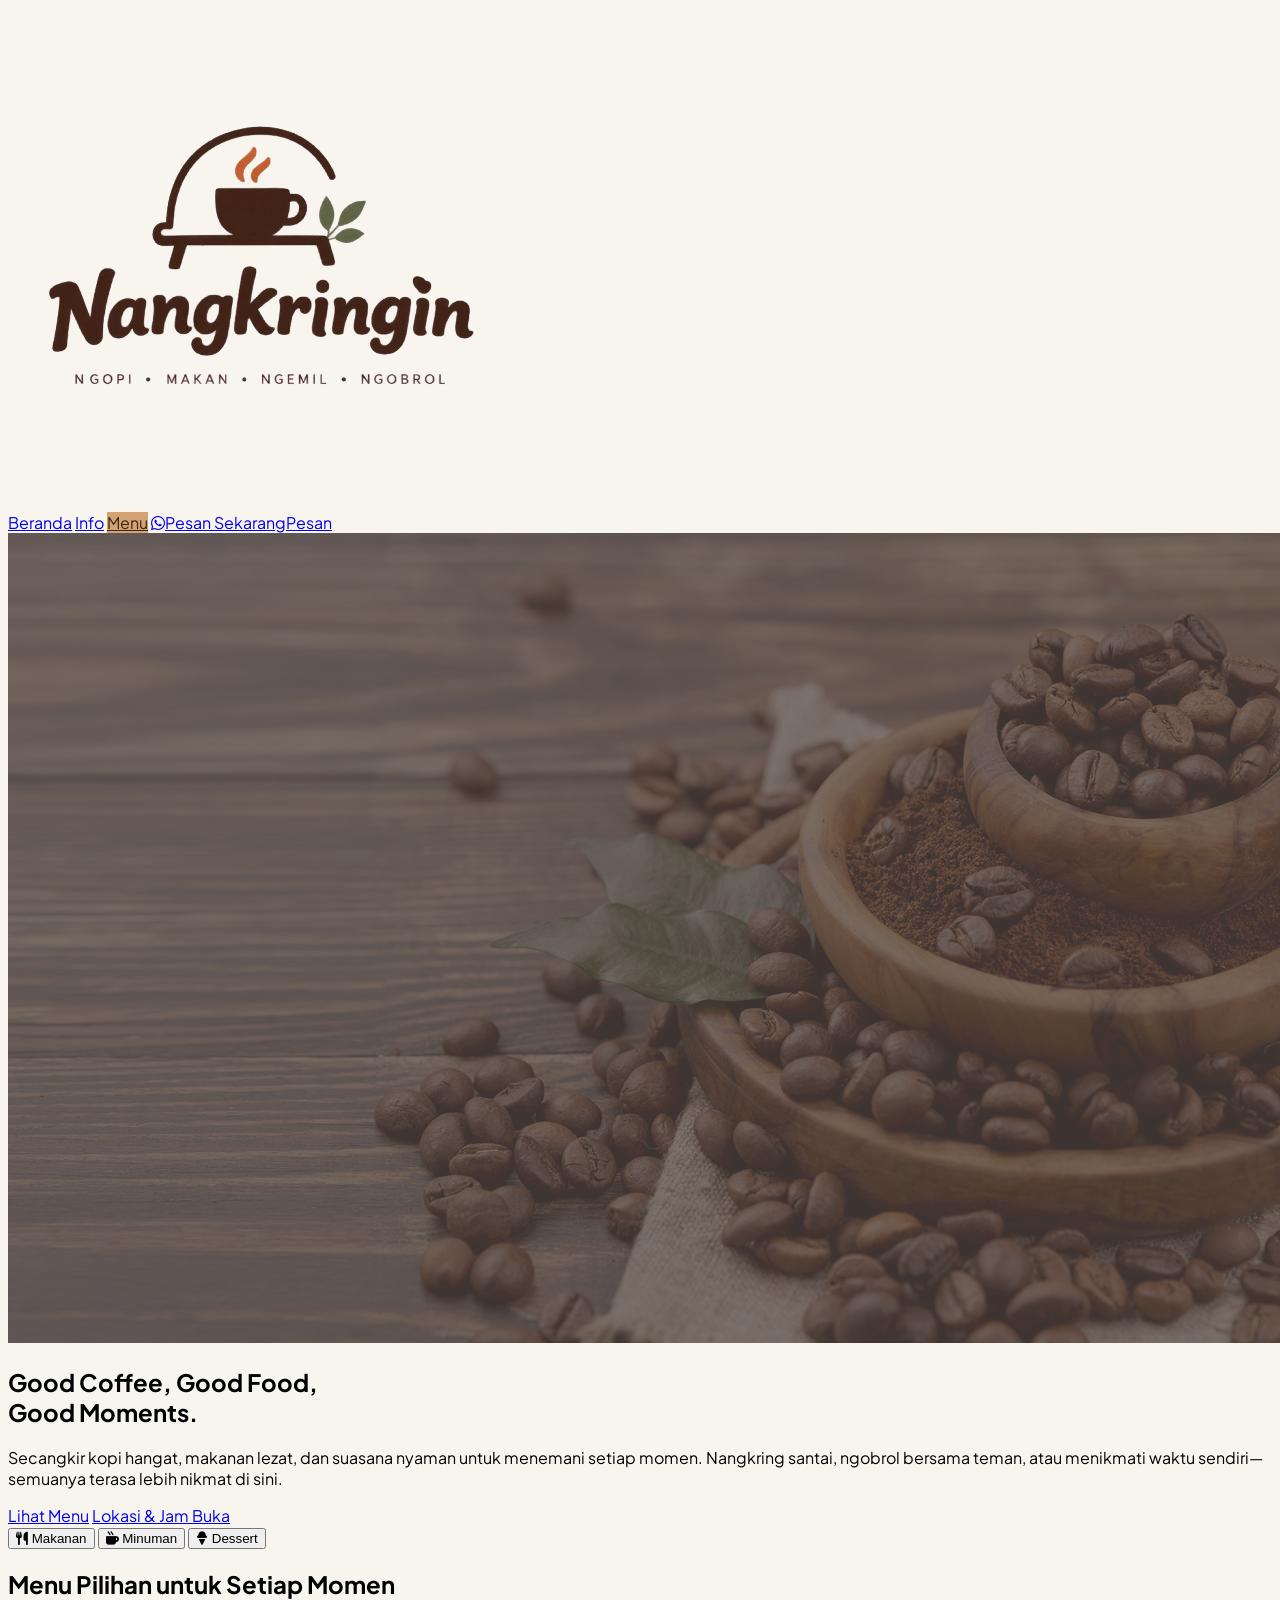
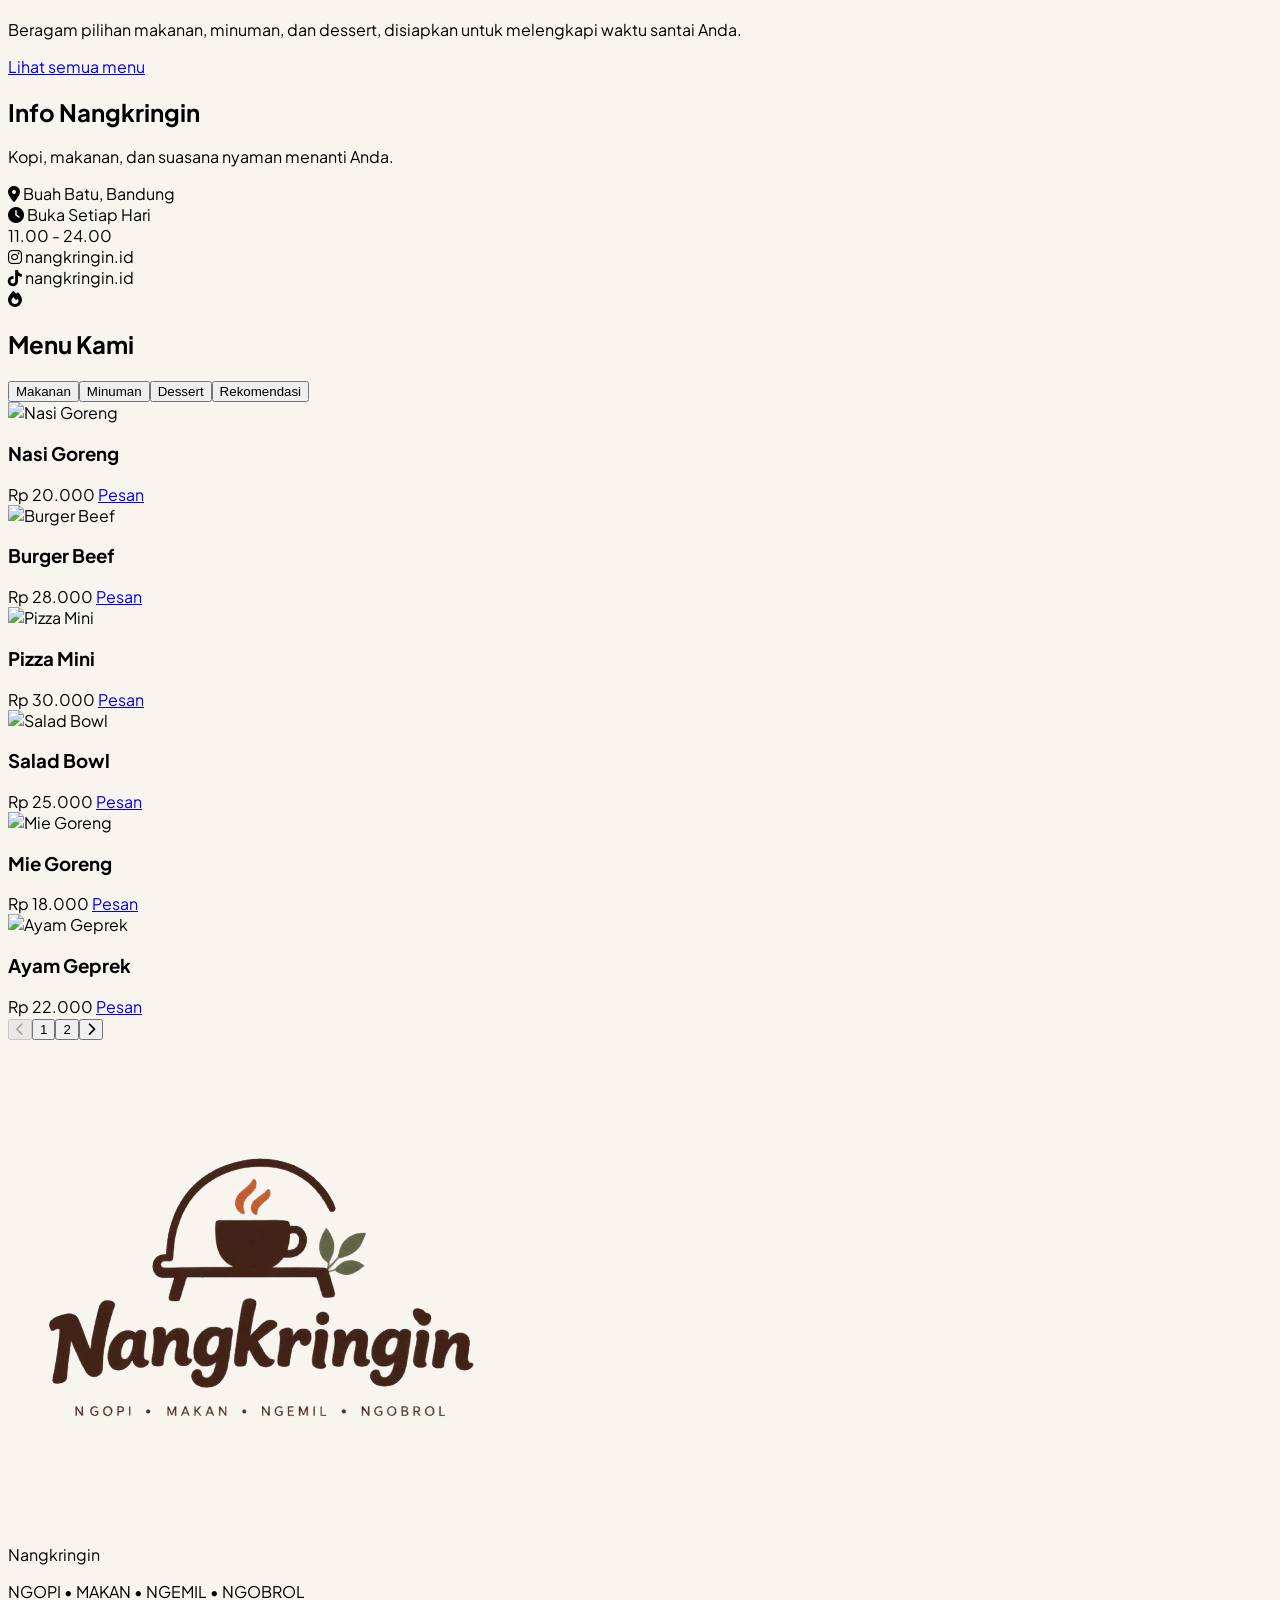
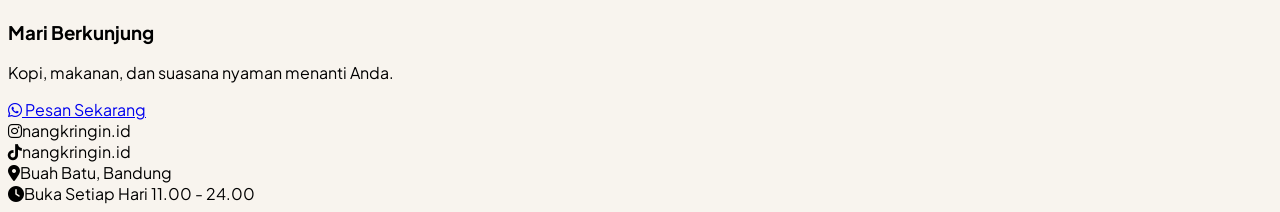
==== commit dfe732b3: "Update index.html" ====
--- a/index.html
+++ b/index.html
@@ -39,24 +39,24 @@
 <body class="text-neutral-800 antialiased selection:bg-[#C28E5C] selection:text-white">
 
     <!-- NAVBAR (fixed) -->
-    <header id="navbar" class="fixed top-0 left-0 right-0 z-50 px-3 sm:px-6 lg:px-8 py-3 sm:py-4 transition-all duration-300">
+    <header id="navbar" class="fixed top-0 left-0 right-0 z-50 px-5 sm:px-6 lg:px-8 py-4 transition-all duration-300">
         <div class="max-w-7xl mx-auto flex items-center justify-between gap-3">
 
             <!-- Logo Brand -->
             <a href="#beranda" class="shrink-0" aria-label="Ke beranda">
                 <div class="flex items-center gap-3">
                     <div
-                        class="w-16 h-16 sm:w-20 sm:h-20 lg:w-24 lg:h-24 rounded-full flex items-center justify-center p-1 shadow-xl bg-[#F4EBE1]/90 backdrop-blur-sm border-2 border-[#D4A373]/30">
+                        class="w-14 h-14 sm:w-20 sm:h-20 lg:w-24 lg:h-24 rounded-full flex items-center justify-center p-1 shadow-xl bg-[#F4EBE1]/90 backdrop-blur-sm border-2 border-[#D4A373]/30">
                         <img src="images/logo.png" alt="Nangkringin Logo" class="w-full h-full object-contain rounded-full"
                             onerror="this.src='https://placehold.co/100x100/4a3319/ffffff?text=Logo'">
                     </div>
                 </div>
             </a>
 
-            <nav class="flex items-center gap-1.5 sm:gap-2 bg-[#F4EBE1] rounded-full px-2 sm:px-3 py-2 shadow-xl border border-[#E6D5C3]" aria-label="Navigasi utama">
+            <nav class="flex items-center gap-1 sm:gap-2 bg-[#F4EBE1] rounded-full px-2.5 sm:px-3 py-2 shadow-xl border border-[#E6D5C3]" aria-label="Navigasi utama">
                 <a href="#beranda" data-target="beranda" class="nav-link bg-[#4A3319] hover:bg-[#382613] text-white px-3 sm:px-5 py-2 rounded-full text-xs sm:text-sm font-bold transition">Beranda</a>
+                <a href="#info" data-target="info" class="nav-link bg-[#4A3319] hover:bg-[#382613] text-white px-3 sm:px-5 py-2 rounded-full text-xs sm:text-sm font-bold transition">Info</a>
                 <a href="#menu" data-target="menu" class="nav-link bg-[#4A3319] hover:bg-[#382613] text-white px-3 sm:px-5 py-2 rounded-full text-xs sm:text-sm font-bold transition">Menu</a>
-                <a href="#info" data-target="info" class="nav-link bg-[#4A3319] hover:bg-[#382613] text-white px-3 sm:px-5 py-2 rounded-full text-xs sm:text-sm font-bold transition">Info</a>
                 <a href="#" data-wa class="bg-gradient-to-r from-[#D97736] to-[#C05A28] hover:opacity-90 text-white px-3 sm:px-5 py-2 rounded-full text-xs sm:text-sm font-bold transition whitespace-nowrap">
                     <i class="fa-brands fa-whatsapp mr-1"></i><span class="hidden sm:inline">Pesan Sekarang</span><span class="sm:hidden">Pesan</span>
                 </a>
@@ -125,6 +125,32 @@
         </div>
     </section>
 
+    <!-- INFO (sebelum menu) -->
+    <section id="info" class="py-16 px-4 sm:px-8 bg-[#F8F4EE]">
+        <div class="max-w-7xl mx-auto text-center">
+            <h2 class="text-2xl sm:text-3xl font-extrabold text-[#5C4033] mb-2">Info Nangkringin</h2>
+            <p class="text-neutral-600 text-sm sm:text-base mb-8">Kopi, makanan, dan suasana nyaman menanti Anda.</p>
+            <div class="grid grid-cols-1 sm:grid-cols-2 lg:grid-cols-4 gap-4 max-w-4xl mx-auto text-sm text-neutral-700">
+                <div class="bg-[#FDFBF7] rounded-2xl p-5 shadow-md flex flex-col items-center gap-2">
+                    <i class="fa-solid fa-location-dot text-2xl text-[#5C4033]"></i>
+                    <span class="font-semibold">Buah Batu, Bandung</span>
+                </div>
+                <div class="bg-[#FDFBF7] rounded-2xl p-5 shadow-md flex flex-col items-center gap-2">
+                    <i class="fa-solid fa-clock text-2xl text-[#5C4033]"></i>
+                    <span class="font-semibold">Buka Setiap Hari<br>11.00 - 24.00</span>
+                </div>
+                <div class="bg-[#FDFBF7] rounded-2xl p-5 shadow-md flex flex-col items-center gap-2">
+                    <i class="fa-brands fa-instagram text-2xl text-[#5C4033]"></i>
+                    <span class="font-semibold">nangkringin.id</span>
+                </div>
+                <div class="bg-[#FDFBF7] rounded-2xl p-5 shadow-md flex flex-col items-center gap-2">
+                    <i class="fa-brands fa-tiktok text-2xl text-[#5C4033]"></i>
+                    <span class="font-semibold">nangkringin.id</span>
+                </div>
+            </div>
+        </div>
+    </section>
+
     <!-- MENU -->
     <section id="menu" class="py-16 px-4 sm:px-8 bg-[#B8865B]">
         <div class="max-w-7xl mx-auto">
@@ -138,7 +164,7 @@
                 </div>
 
                 <!-- Tombol kategori -->
-                <div id="catButtons" class="flex gap-2 bg-[#5C4033]/30 p-1.5 rounded-full self-start md:self-auto" role="tablist" aria-label="Kategori menu"></div>
+                <div id="catButtons" class="flex gap-1 sm:gap-2 bg-[#5C4033]/30 p-1.5 rounded-full self-start md:self-auto max-w-full overflow-x-auto" role="tablist" aria-label="Kategori menu"></div>
             </div>
 
             <div id="menuGrid" class="grid grid-cols-1 sm:grid-cols-2 lg:grid-cols-3 gap-6 min-h-[200px]"></div>
@@ -148,8 +174,8 @@
         </div>
     </section>
 
-    <!-- INFO (footer) -->
-    <footer id="info" class="bg-[#EFE8DC] py-12 px-4 sm:px-8 border-t border-[#D4A373]/20">
+    <!-- FOOTER -->
+    <footer id="kontak" class="bg-[#EFE8DC] py-12 px-4 sm:px-8 border-t border-[#D4A373]/20">
         <div class="max-w-7xl mx-auto grid grid-cols-1 md:grid-cols-3 gap-8 items-center">
 
             <div class="flex flex-col items-center md:items-start text-center md:text-left">
@@ -197,7 +223,8 @@
                 { name: 'Ayam Geprek', price: 22000, img: '' },
                 { name: 'Kentang Goreng', price: 15000, img: '' },
                 { name: 'Sosis Bakar', price: 16000, img: '' },
-                { name: 'Roti Bakar', price: 14000, img: '' }
+                { name: 'Roti Bakar', price: 14000, img: '' },
+                { name: 'Chicken Katsu', price: 24000, img: '' }
             ],
             Minuman: [
                 { name: 'Kopi Susu Nangkring', price: 18000, img: UNS('1461023058943-07fcbe16d735') },
@@ -207,7 +234,8 @@
                 { name: 'Jus Jeruk', price: 15000, img: UNS('1600271886742-f049cd451bba') },
                 { name: 'Matcha Latte', price: 22000, img: '' },
                 { name: 'Coklat Panas', price: 18000, img: '' },
-                { name: 'Lemon Tea', price: 12000, img: '' }
+                { name: 'Lemon Tea', price: 12000, img: '' },
+                { name: 'Cappuccino', price: 20000, img: '' }
             ],
             Dessert: [
                 { name: 'Choco Lava Cake', price: 22000, img: UNS('1578985545062-69928b1d9587') },
@@ -216,9 +244,21 @@
                 { name: 'Es Krim Vanilla', price: 15000, img: UNS('1563805042-7684c019e1cb') },
                 { name: 'Pisang Coklat', price: 14000, img: '' },
                 { name: 'Puding Karamel', price: 13000, img: '' },
-                { name: 'Waffle', price: 19000, img: '' }
+                { name: 'Waffle', price: 19000, img: '' },
+                { name: 'Cheesecake', price: 24000, img: '' }
             ]
         };
+
+        // ====== REKOMENDASI (campuran makanan, minuman, dessert; ambil dari data di atas) ======
+        const pick = (cat, name) => MENU[cat].find(i => i.name === name);
+        MENU.Rekomendasi = [
+            pick('Makanan', 'Nasi Goreng'),
+            pick('Makanan', 'Burger Beef'),
+            pick('Minuman', 'Kopi Susu Nangkring'),
+            pick('Minuman', 'Es Kopi Aren'),
+            pick('Dessert', 'Choco Lava Cake'),
+            pick('Dessert', 'Pancake Madu')
+        ];
 
         // ====== STATE ======
         const state = { cat: 'Makanan', page: 1 };
@@ -232,7 +272,7 @@
             $('#catButtons').innerHTML = Object.keys(MENU).map(c => {
                 const active = c === state.cat;
                 return `<button role="tab" aria-selected="${active}" data-cat="${c}"
-                    class="px-4 sm:px-6 py-2 rounded-full text-sm font-bold transition ${active ? 'bg-[#FDFBF7] text-[#5C4033] shadow' : 'text-white hover:bg-white/15'}">${c}</button>`;
+                    class="px-3 sm:px-6 py-2 rounded-full text-sm font-bold transition whitespace-nowrap ${active ? 'bg-[#FDFBF7] text-[#5C4033] shadow' : 'text-white hover:bg-white/15'}">${c}</button>`;
             }).join('');
         }
 
@@ -313,7 +353,7 @@
         const observer = new IntersectionObserver(entries => {
             entries.forEach(en => { if (en.isIntersecting) setActive(en.target.id); });
         }, { rootMargin: '-45% 0px -50% 0px' });
-        ['beranda', 'menu', 'info'].forEach(id => observer.observe(document.getElementById(id)));
+        ['beranda', 'info', 'menu'].forEach(id => observer.observe(document.getElementById(id)));
 
         render();
     </script>
